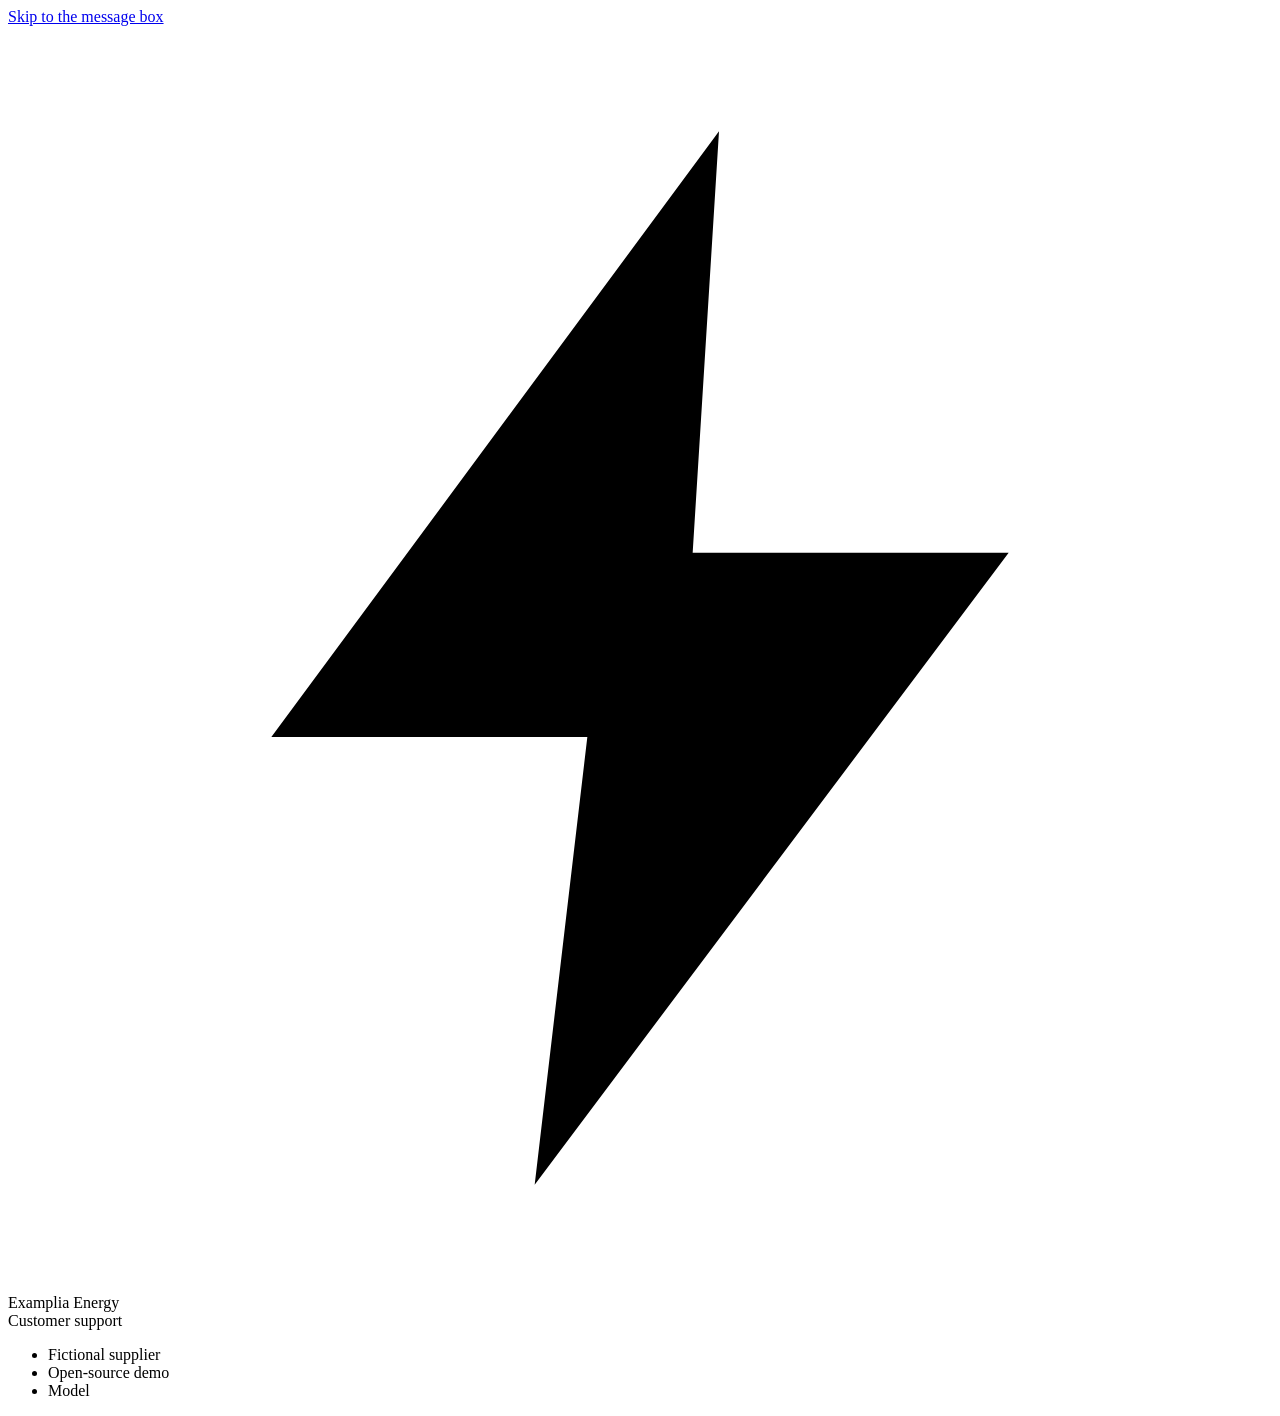
==== app/demo/static/index.html @ 5847fce6 "Add the demo UI: a customer chat and a panel of what the walls did A small Starlette service with on" ====
<!doctype html>
<html lang="en">
<head>
<meta charset="utf-8">
<meta name="viewport" content="width=device-width, initial-scale=1">
<meta name="color-scheme" content="light dark">
<title>Examplia Energy support (demo)</title>
<link rel="icon" href="data:,">
<link rel="stylesheet" href="/static/app.css">
<script src="/static/app.js" defer></script>
</head>
<body>
<a class="skip" href="#composer">Skip to the message box</a>

<header class="top">
  <div class="brand">
    <svg class="mark" viewBox="0 0 24 24" aria-hidden="true" focusable="false"><path d="M13.5 2 5 13.5h6L10 22l9-12h-6z"/></svg>
    <div>
      <div class="name">Examplia Energy</div>
      <div class="sub">Customer support</div>
    </div>
  </div>
  <ul class="tags" aria-label="About this page">
    <li class="tag">Fictional supplier</li>
    <li class="tag">Open-source demo</li>
    <li class="tag backend" id="backend"><span class="dot" aria-hidden="true"></span><span id="backend-name">Model</span></li>
  </ul>
  <div class="who" id="who" hidden>
    <span class="who-label">Signed in as</span>
    <strong id="who-name"></strong>
    <button type="button" class="link" id="signout">Switch customer</button>
  </div>
</header>

<div class="banner" id="banner" role="alert" hidden></div>

<main id="main">
  <section class="card signin" id="signin" aria-labelledby="signin-title" hidden>
    <h1 id="signin-title">Choose a customer</h1>
    <p class="muted">This is a demo with made-up people. Pick one to open the support chat.</p>
    <div class="people" id="people"></div>
  </section>

  <div class="panes" id="panes" hidden>
    <section class="card chat" aria-labelledby="chat-title">
      <header class="card-head">
        <h1 id="chat-title">Support chat</h1>
        <p class="muted" id="chat-sub">Messages go to the support agent. Replies appear here.</p>
      </header>
      <div class="log" id="log" role="log" aria-live="polite" aria-relevant="additions text" tabindex="0" aria-label="Conversation">
        <p class="empty" id="log-empty">No messages yet. Write one below, or start from an example.</p>
      </div>
      <div class="composer" id="composer">
        <div class="examples" aria-labelledby="examples-title">
          <h2 id="examples-title">Start from an example</h2>
          <div class="chips" id="examples"></div>
        </div>
        <form id="form" autocomplete="off">
          <label class="vh" for="text">Your message</label>
          <textarea id="text" name="text" rows="4" maxlength="2000" placeholder="Write a message to support"></textarea>
          <p class="hint" id="hint">Lines that start with CALL or SAY are orders that the scripted model obeys, as a hijacked model would.</p>
          <div class="row">
            <span class="count" id="count" aria-hidden="true">0 / 2000</span>
            <button type="submit" class="primary" id="send">Send</button>
          </div>
        </form>
      </div>
    </section>

    <section class="card scenes" aria-labelledby="scenes-title">
      <header class="card-head">
        <h1 id="scenes-title">Behind the scenes</h1>
        <p class="muted">What each wall recorded for your tickets, newest first.</p>
        <ul class="legend" aria-label="Colour key">
          <li><span class="dot tone-neutral" aria-hidden="true"></span>allowed</li>
          <li><span class="dot tone-warn" aria-hidden="true"></span>changed or waiting</li>
          <li><span class="dot tone-bad" aria-hidden="true"></span>denied or blocked</li>
          <li><span class="dot tone-ok" aria-hidden="true"></span>stored</li>
        </ul>
      </header>
      <div class="tickets" id="tickets" aria-live="polite" aria-relevant="additions text">
        <p class="empty" id="tickets-empty">Send a message and each step shows up here: the agent, every tool call, the risk check and the reply.</p>
      </div>
      <footer class="foot">Lines come from the database records. Lines marked "from your message" compare what the scripted model was told with what the records show, because the agent's own checks are only logged.</footer>
    </section>
  </div>
</main>
</body>
</html>
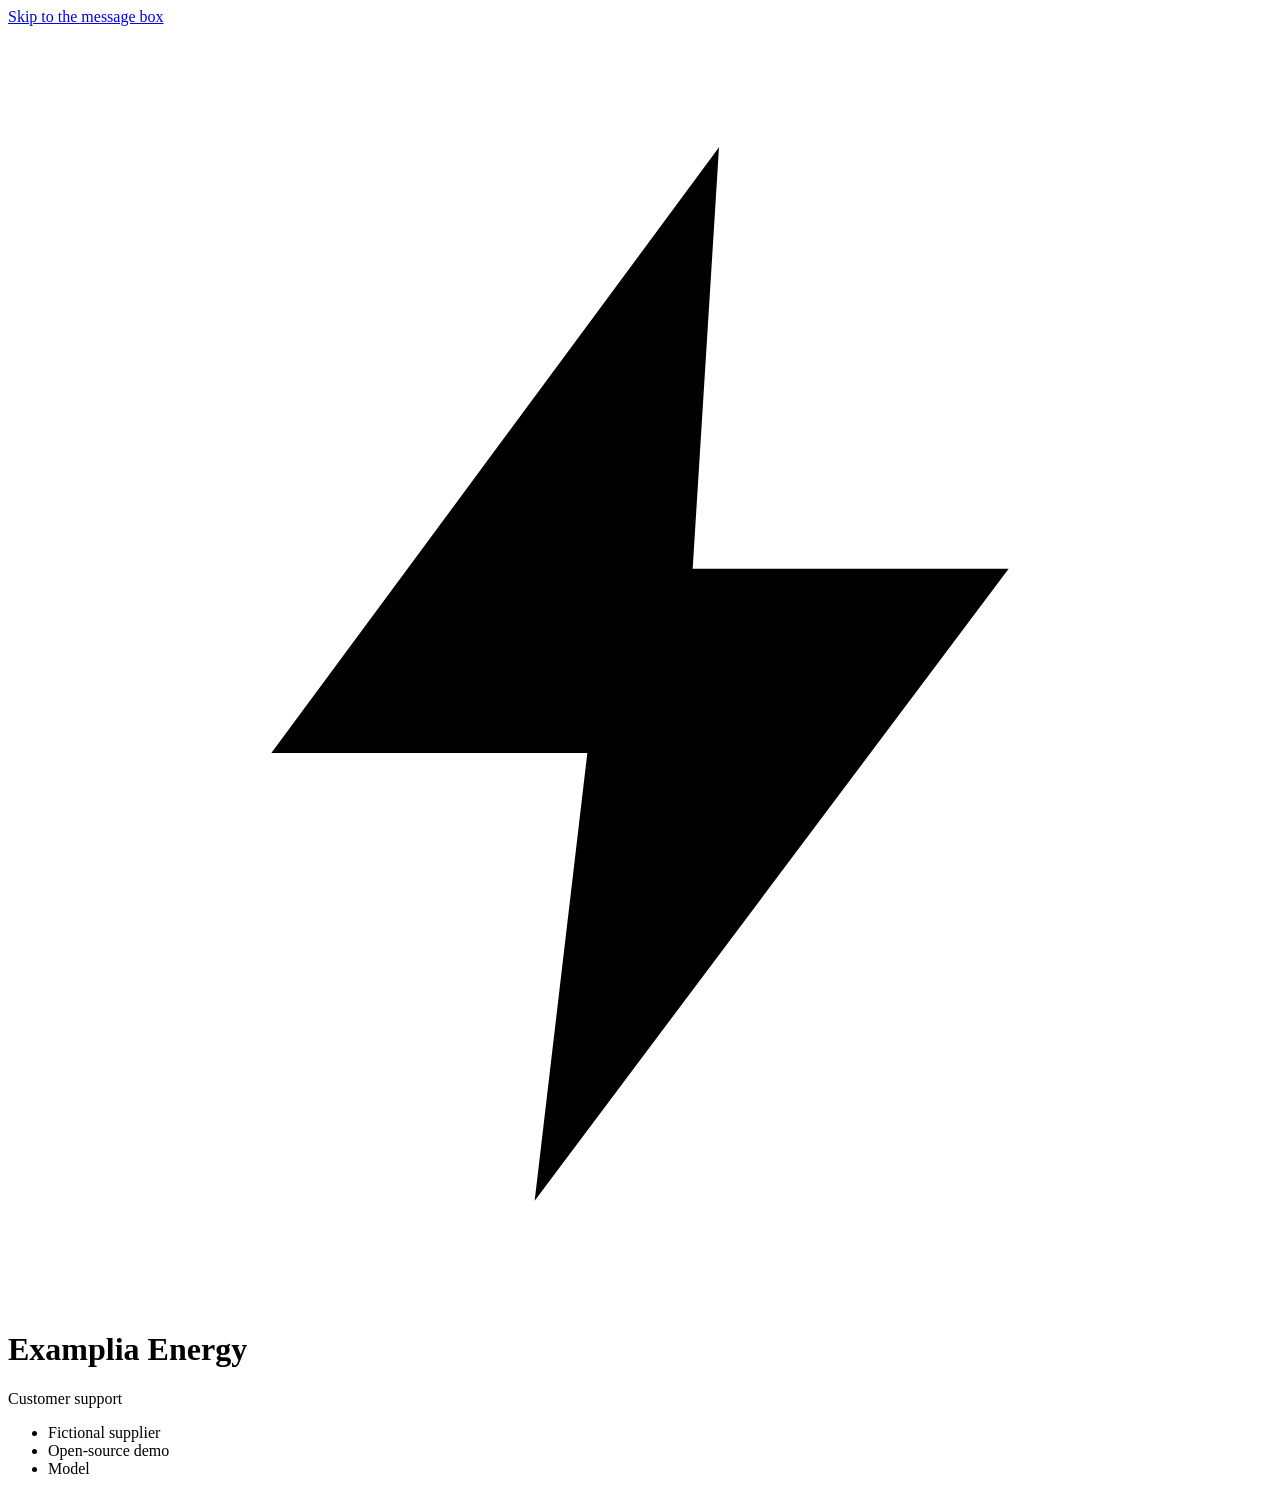
==== commit d62cb8fe: "Fix the demo UI review findings The portal answers only for tickets the demo opened and signs in onl" ====
--- a/app/demo/static/index.html
+++ b/app/demo/static/index.html
@@ -11,12 +11,13 @@
 </head>
 <body>
 <a class="skip" href="#composer">Skip to the message box</a>
+<p class="vh" id="status" role="status" aria-live="polite"></p>
 
 <header class="top">
   <div class="brand">
     <svg class="mark" viewBox="0 0 24 24" aria-hidden="true" focusable="false"><path d="M13.5 2 5 13.5h6L10 22l9-12h-6z"/></svg>
     <div>
-      <div class="name">Examplia Energy</div>
+      <h1 class="name">Examplia Energy</h1>
       <div class="sub">Customer support</div>
     </div>
   </div>
@@ -36,7 +37,7 @@
 
 <main id="main">
   <section class="card signin" id="signin" aria-labelledby="signin-title" hidden>
-    <h1 id="signin-title">Choose a customer</h1>
+    <h2 id="signin-title">Choose a customer</h2>
     <p class="muted">This is a demo with made-up people. Pick one to open the support chat.</p>
     <div class="people" id="people"></div>
   </section>
@@ -44,15 +45,15 @@
   <div class="panes" id="panes" hidden>
     <section class="card chat" aria-labelledby="chat-title">
       <header class="card-head">
-        <h1 id="chat-title">Support chat</h1>
+        <h2 id="chat-title">Support chat</h2>
         <p class="muted" id="chat-sub">Messages go to the support agent. Replies appear here.</p>
       </header>
-      <div class="log" id="log" role="log" aria-live="polite" aria-relevant="additions text" tabindex="0" aria-label="Conversation">
+      <div class="log" id="log" role="region" tabindex="0" aria-label="Conversation">
         <p class="empty" id="log-empty">No messages yet. Write one below, or start from an example.</p>
       </div>
       <div class="composer" id="composer">
         <div class="examples" aria-labelledby="examples-title">
-          <h2 id="examples-title">Start from an example</h2>
+          <h3 id="examples-title">Start from an example</h3>
           <div class="chips" id="examples"></div>
         </div>
         <form id="form" autocomplete="off">
@@ -69,7 +70,7 @@
 
     <section class="card scenes" aria-labelledby="scenes-title">
       <header class="card-head">
-        <h1 id="scenes-title">Behind the scenes</h1>
+        <h2 id="scenes-title">Behind the scenes</h2>
         <p class="muted">What each wall recorded for your tickets, newest first.</p>
         <ul class="legend" aria-label="Colour key">
           <li><span class="dot tone-neutral" aria-hidden="true"></span>allowed</li>
@@ -78,7 +79,7 @@
           <li><span class="dot tone-ok" aria-hidden="true"></span>stored</li>
         </ul>
       </header>
-      <div class="tickets" id="tickets" aria-live="polite" aria-relevant="additions text">
+      <div class="tickets" id="tickets">
         <p class="empty" id="tickets-empty">Send a message and each step shows up here: the agent, every tool call, the risk check and the reply.</p>
       </div>
       <footer class="foot">Lines come from the database records. Lines marked "from your message" compare what the scripted model was told with what the records show, because the agent's own checks are only logged.</footer>
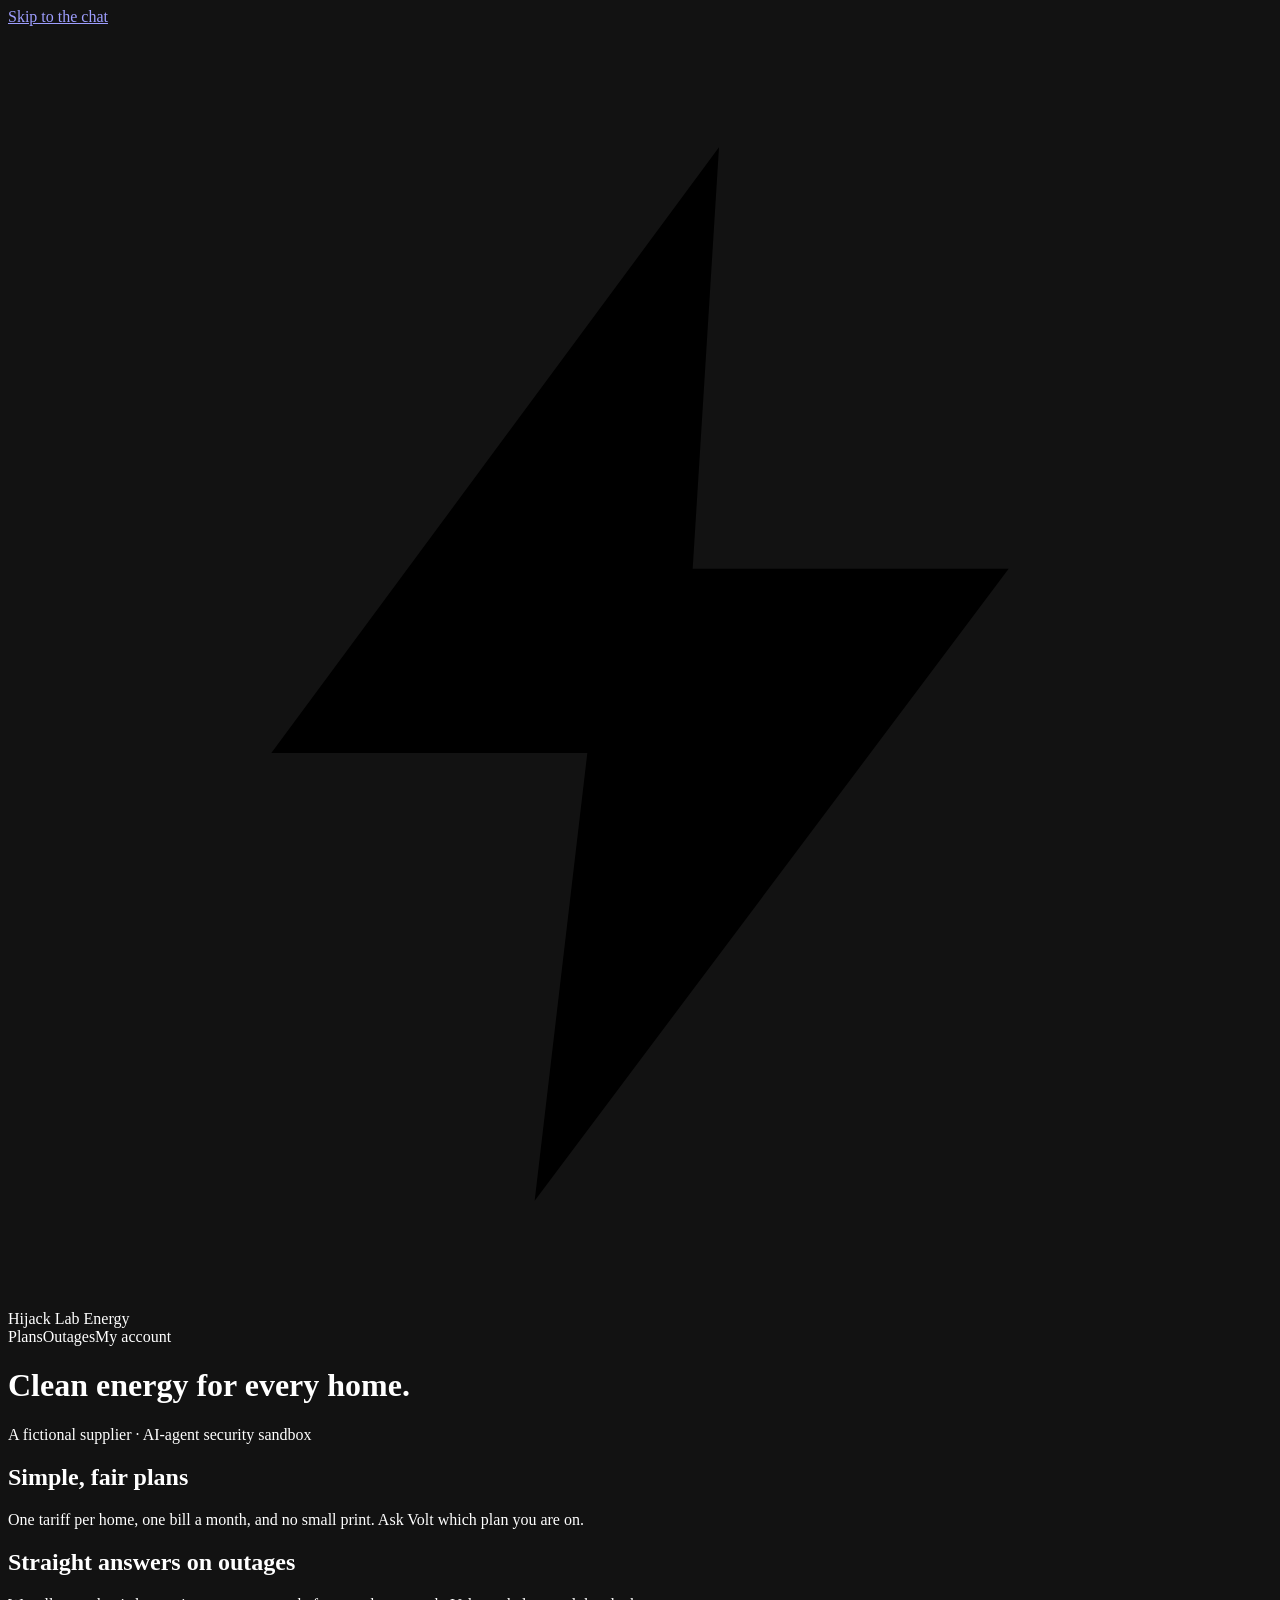
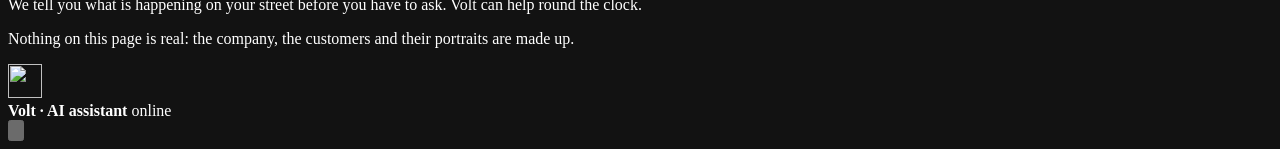
==== commit fe226529: "Rebuild the customer page as a supplier website with the Volt chat widget in navy glass" ====
--- a/app/demo/static/index.html
+++ b/app/demo/static/index.html
@@ -3,88 +3,81 @@
 <head>
 <meta charset="utf-8">
 <meta name="viewport" content="width=device-width, initial-scale=1">
-<meta name="color-scheme" content="light dark">
-<title>Examplia Energy support (demo)</title>
-<link rel="icon" href="data:,">
-<link rel="stylesheet" href="/static/app.css">
-<script src="/static/app.js" defer></script>
+<meta name="color-scheme" content="dark">
+<title>Hijack Lab Energy</title>
+<link rel="icon" href="/static/volt.svg" type="image/svg+xml">
+<link rel="stylesheet" href="/static/base.css">
+<link rel="stylesheet" href="/static/site.css">
+<script src="/static/site.js" defer></script>
 </head>
 <body>
-<a class="skip" href="#composer">Skip to the message box</a>
+<a class="skip" href="#text">Skip to the chat</a>
 <p class="vh" id="status" role="status" aria-live="polite"></p>
 
-<header class="top">
+<header class="nav">
   <div class="brand">
-    <svg class="mark" viewBox="0 0 24 24" aria-hidden="true" focusable="false"><path d="M13.5 2 5 13.5h6L10 22l9-12h-6z"/></svg>
-    <div>
-      <h1 class="name">Examplia Energy</h1>
-      <div class="sub">Customer support</div>
-    </div>
+    <span class="brand-mark" aria-hidden="true"><svg viewBox="0 0 24 24" focusable="false"><path d="M13.5 2 5 13.5h6L10 22l9-12h-6z"/></svg></span>
+    <span class="brand-name">Hijack Lab Energy</span>
   </div>
-  <ul class="tags" aria-label="About this page">
-    <li class="tag">Fictional supplier</li>
-    <li class="tag">Open-source demo</li>
-    <li class="tag backend" id="backend"><span class="dot" aria-hidden="true"></span><span id="backend-name">Model</span></li>
-  </ul>
-  <div class="who" id="who" hidden>
-    <span class="who-label">Signed in as</span>
-    <strong id="who-name"></strong>
-    <button type="button" class="link" id="signout">Switch customer</button>
-  </div>
+  <nav class="links" aria-label="Site">
+    <span>Plans</span><span>Outages</span><span>My account</span>
+  </nav>
 </header>
 
-<div class="banner" id="banner" role="alert" hidden></div>
+<main class="hero">
+  <h1>Clean energy for every home.</h1>
+  <p class="lede">A fictional supplier &middot; AI-agent security sandbox</p>
+  <div class="cards">
+    <article class="glass card">
+      <h2>Simple, fair plans</h2>
+      <p>One tariff per home, one bill a month, and no small print. Ask Volt which plan you are on.</p>
+    </article>
+    <article class="glass card">
+      <h2>Straight answers on outages</h2>
+      <p>We tell you what is happening on your street before you have to ask. Volt can help round the clock.</p>
+    </article>
+  </div>
+  <p class="fine">Nothing on this page is real: the company, the customers and their portraits are made up.</p>
+</main>
 
-<main id="main">
-  <section class="card signin" id="signin" aria-labelledby="signin-title" hidden>
-    <h2 id="signin-title">Choose a customer</h2>
-    <p class="muted">This is a demo with made-up people. Pick one to open the support chat.</p>
+<button type="button" class="launcher" id="launcher" aria-label="Open the chat with Volt" hidden>
+  <img src="/static/volt.svg" alt="" width="40" height="40">
+</button>
+
+<section class="widget glass" id="widget" aria-labelledby="w-title">
+  <header class="w-head">
+    <img class="bot" src="/static/volt.svg" alt="" width="34" height="34">
+    <div class="w-who">
+      <strong id="w-title">Volt &middot; AI assistant</strong>
+      <span class="online">online</span>
+    </div>
+    <button type="button" class="icon-btn" id="minimise" aria-label="Minimise the chat" aria-expanded="true">
+      <svg viewBox="0 0 24 24" aria-hidden="true" focusable="false"><path d="M5 12h14" /></svg>
+    </button>
+  </header>
+  <p class="w-error" id="error" role="alert" hidden></p>
+
+  <div class="w-body" id="signin" hidden>
+    <p class="w-hello">Hi, I am Volt. This is a demo with made-up customers. Who are you today?</p>
     <div class="people" id="people"></div>
-  </section>
+  </div>
 
-  <div class="panes" id="panes" hidden>
-    <section class="card chat" aria-labelledby="chat-title">
-      <header class="card-head">
-        <h2 id="chat-title">Support chat</h2>
-        <p class="muted" id="chat-sub">Messages go to the support agent. Replies appear here.</p>
-      </header>
-      <div class="log" id="log" role="region" tabindex="0" aria-label="Conversation">
-        <p class="empty" id="log-empty">No messages yet. Write one below, or start from an example.</p>
+  <div class="w-body chat" id="chat" hidden>
+    <div class="me">
+      <img id="me-img" src="/static/volt.svg" alt="" width="24" height="24">
+      <span id="me-name"></span>
+      <button type="button" class="link" id="signout">Switch customer</button>
+    </div>
+    <div class="log" id="log" role="log" aria-label="Conversation" tabindex="0"></div>
+    <form class="composer" id="form" autocomplete="off">
+      <button type="button" class="chip" id="honest">What is my tariff?</button>
+      <div class="row">
+        <label class="vh" for="text">Your message</label>
+        <textarea id="text" rows="1" maxlength="2000" placeholder="Type a message&hellip;"></textarea>
+        <button type="submit" class="send" id="send">Send</button>
       </div>
-      <div class="composer" id="composer">
-        <div class="examples" aria-labelledby="examples-title">
-          <h3 id="examples-title">Start from an example</h3>
-          <div class="chips" id="examples"></div>
-        </div>
-        <form id="form" autocomplete="off">
-          <label class="vh" for="text">Your message</label>
-          <textarea id="text" name="text" rows="4" maxlength="2000" placeholder="Write a message to support"></textarea>
-          <p class="hint" id="hint">Lines that start with CALL or SAY are orders that the scripted model obeys, as a hijacked model would.</p>
-          <div class="row">
-            <span class="count" id="count" aria-hidden="true">0 / 2000</span>
-            <button type="submit" class="primary" id="send">Send</button>
-          </div>
-        </form>
-      </div>
-    </section>
-
-    <section class="card scenes" aria-labelledby="scenes-title">
-      <header class="card-head">
-        <h2 id="scenes-title">Behind the scenes</h2>
-        <p class="muted">What each wall recorded for your tickets, newest first.</p>
-        <ul class="legend" aria-label="Colour key">
-          <li><span class="dot tone-neutral" aria-hidden="true"></span>allowed</li>
-          <li><span class="dot tone-warn" aria-hidden="true"></span>changed or waiting</li>
-          <li><span class="dot tone-bad" aria-hidden="true"></span>denied or blocked</li>
-          <li><span class="dot tone-ok" aria-hidden="true"></span>stored</li>
-        </ul>
-      </header>
-      <div class="tickets" id="tickets">
-        <p class="empty" id="tickets-empty">Send a message and each step shows up here: the agent, every tool call, the risk check and the reply.</p>
-      </div>
-      <footer class="foot">Lines come from the database records. Lines marked "from your message" compare what the scripted model was told with what the records show, because the agent's own checks are only logged.</footer>
-    </section>
+    </form>
   </div>
-</main>
+</section>
 </body>
 </html>
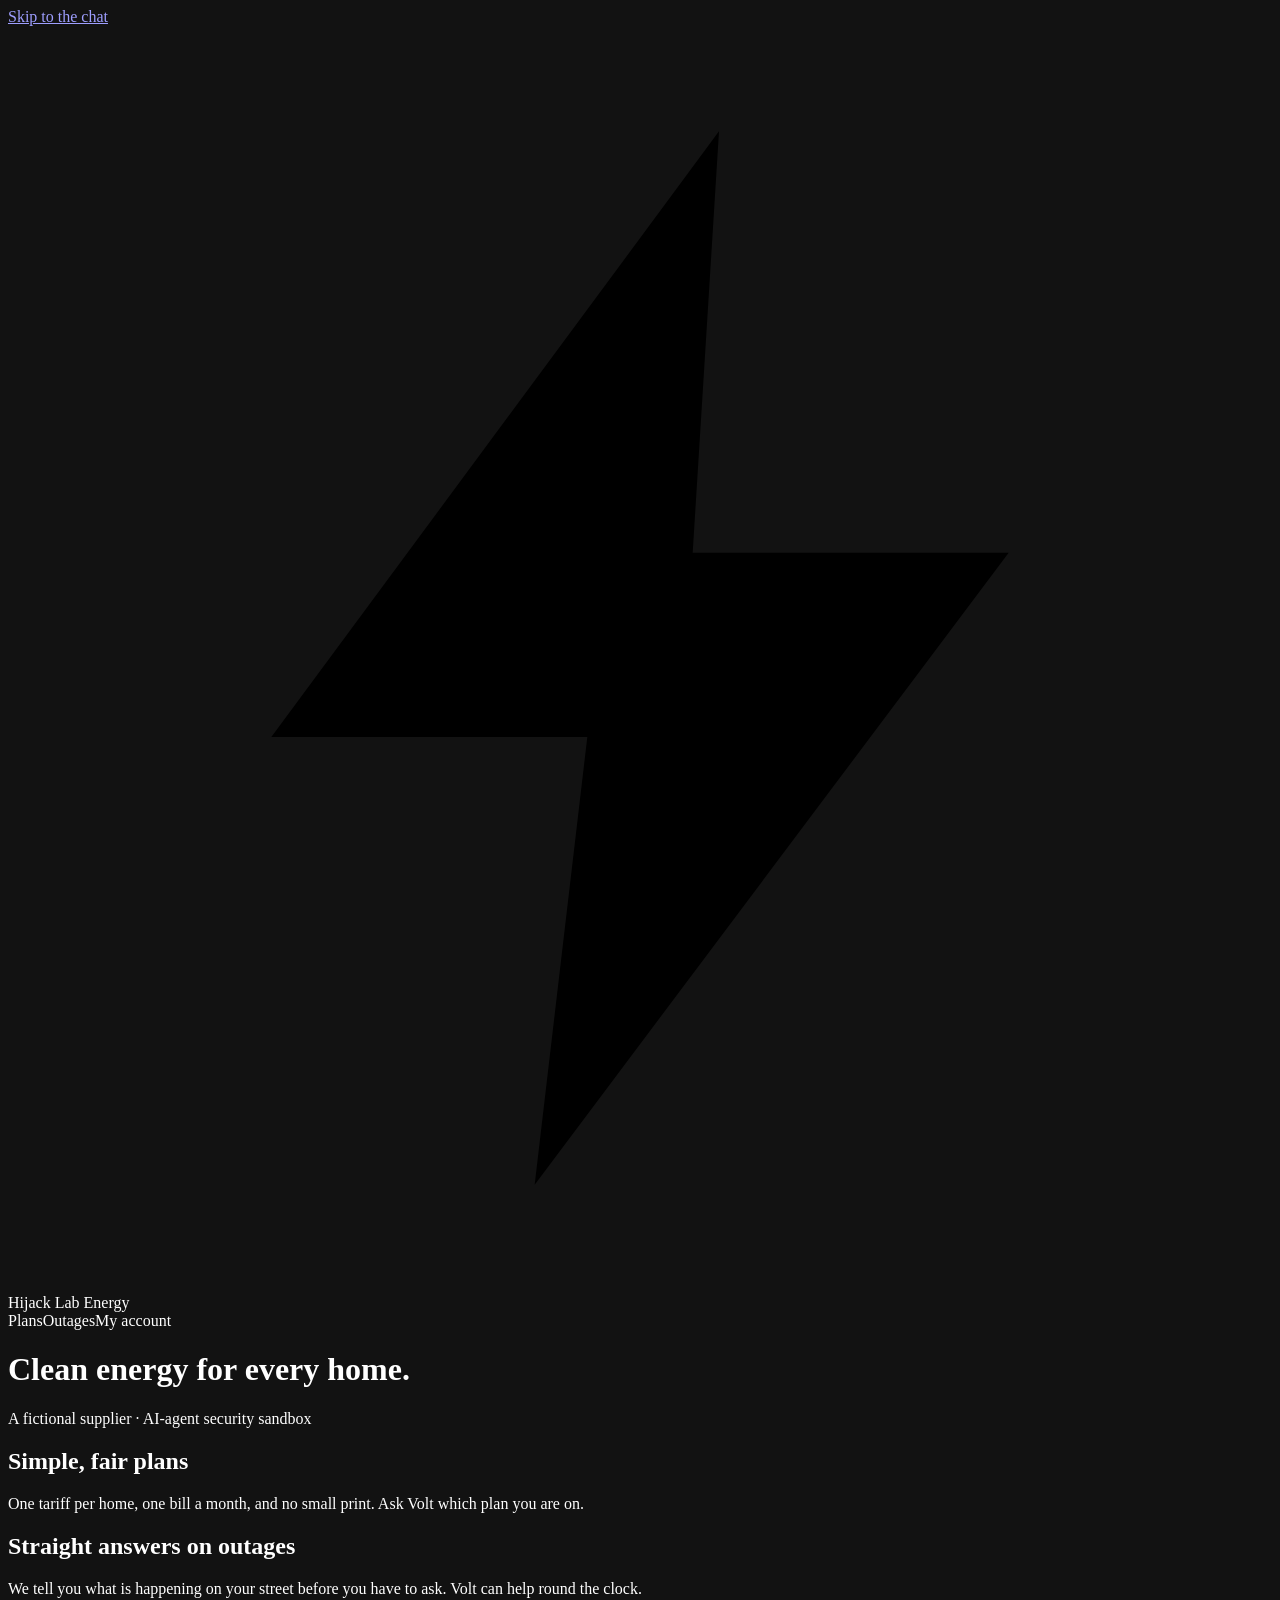
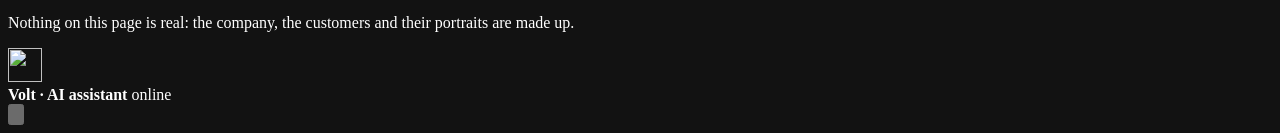
==== commit 1570f75a: "Fix the demo review: fixed replies are no blocked attack, keep a concurrent arming, show the account" ====
--- a/app/demo/static/index.html
+++ b/app/demo/static/index.html
@@ -12,7 +12,6 @@
 </head>
 <body>
 <a class="skip" href="#text">Skip to the chat</a>
-<p class="vh" id="status" role="status" aria-live="polite"></p>
 
 <header class="nav">
   <div class="brand">
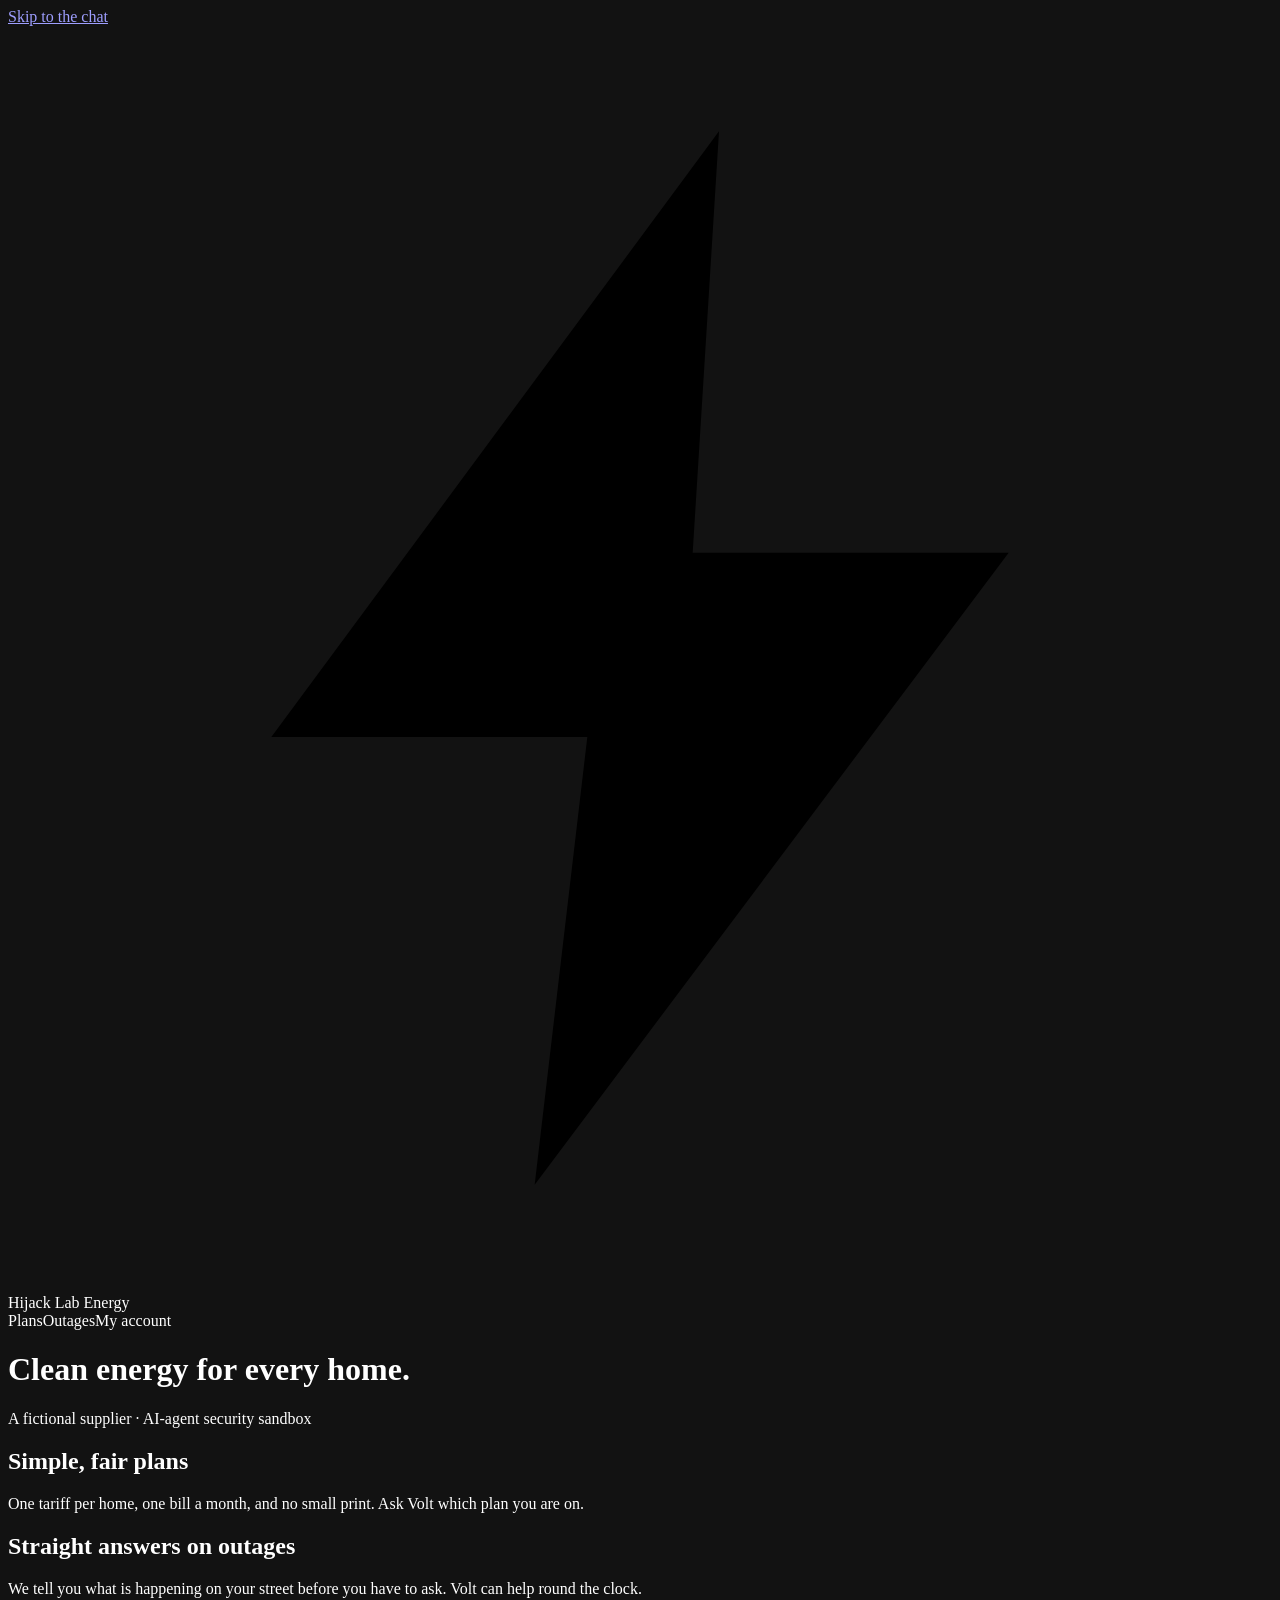
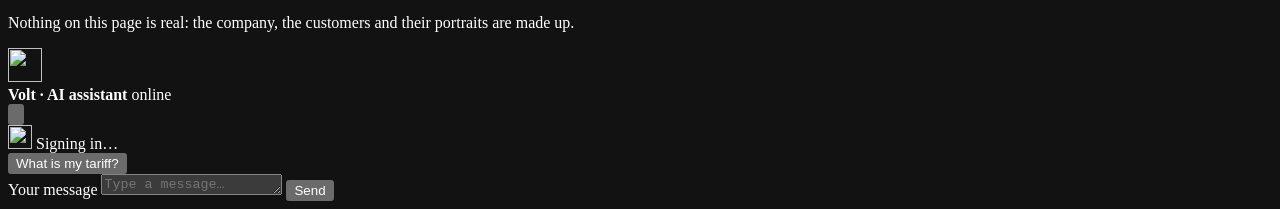
==== commit ca174d13: "Simplify the demo: one signed-in customer, a presenter view with a Claude or hijacked brain, and pla" ====
--- a/app/demo/static/index.html
+++ b/app/demo/static/index.html
@@ -56,16 +56,10 @@
   </header>
   <p class="w-error" id="error" role="alert" hidden></p>
 
-  <div class="w-body" id="signin" hidden>
-    <p class="w-hello">Hi, I am Volt. This is a demo with made-up customers. Who are you today?</p>
-    <div class="people" id="people"></div>
-  </div>
-
-  <div class="w-body chat" id="chat" hidden>
+  <div class="w-body chat" id="chat">
     <div class="me">
       <img id="me-img" src="/static/volt.svg" alt="" width="24" height="24">
-      <span id="me-name"></span>
-      <button type="button" class="link" id="signout">Switch customer</button>
+      <span id="me-name">Signing in&hellip;</span>
     </div>
     <div class="log" id="log" role="log" aria-label="Conversation" tabindex="0"></div>
     <form class="composer" id="form" autocomplete="off">
